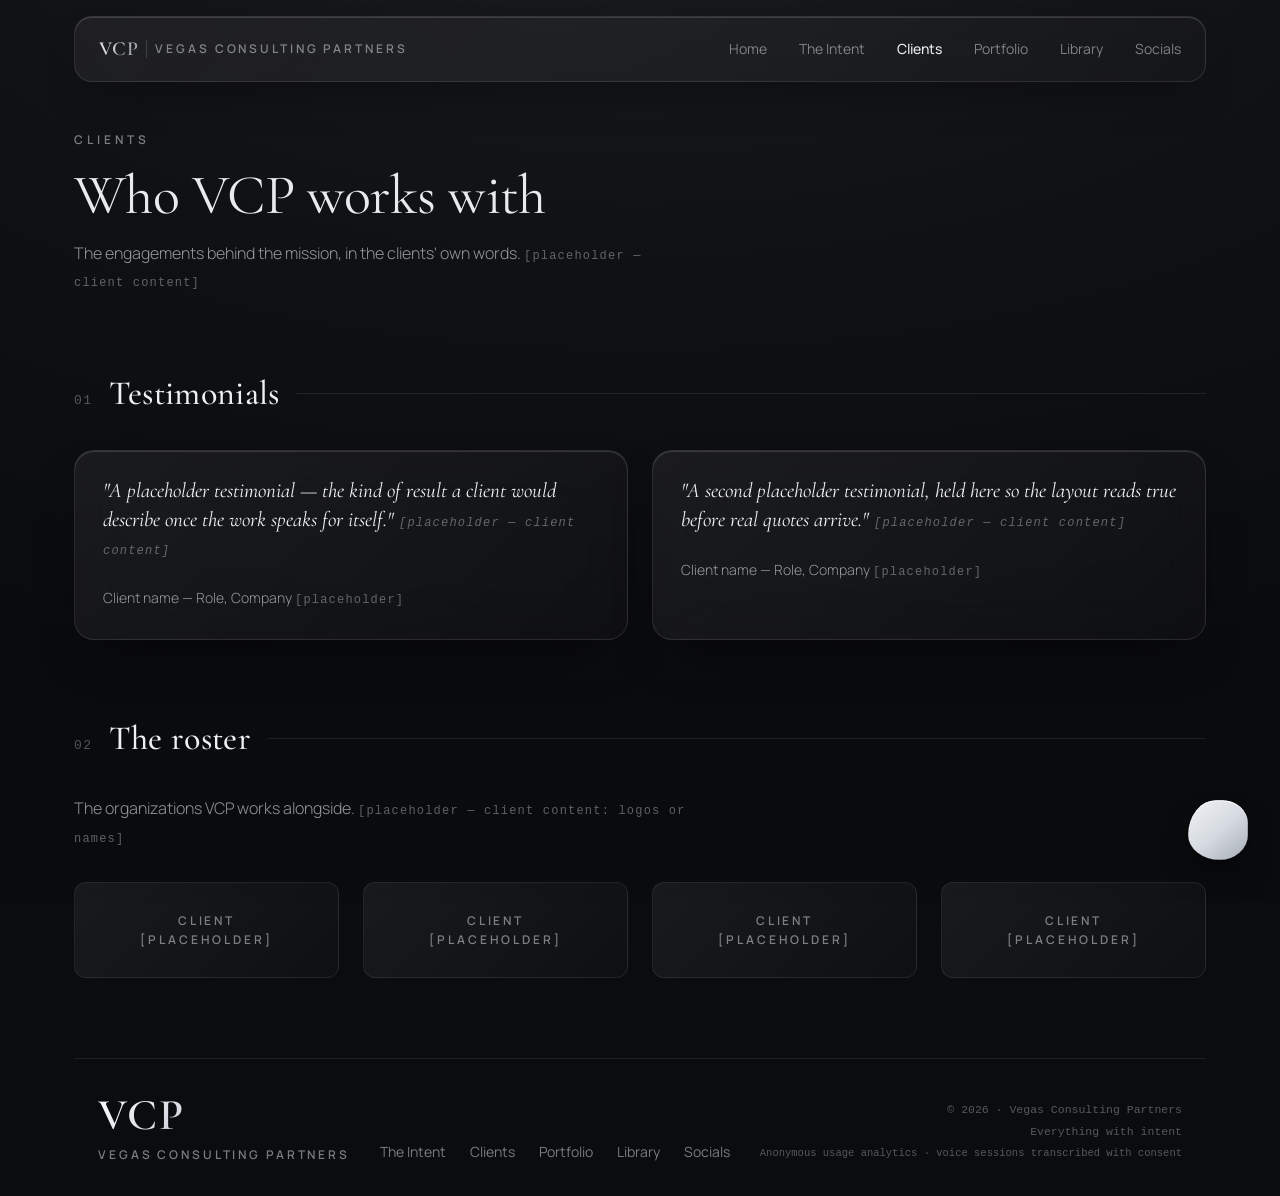
==== clients.html @ ac049cf3 "[30007][40002] Intent card -> Portfolio; rename Research wing to Clients 30007: Intent closing card " ====
<!doctype html>
<html lang="en">
<head>
<meta charset="UTF-8">
<meta name="viewport" content="width=device-width, initial-scale=1.0">
<link rel="icon" type="image/svg+xml" href="/assets/favicon.svg">
<link rel="icon" type="image/png" sizes="32x32" href="/assets/favicon-32.png">
<link rel="apple-touch-icon" href="/assets/apple-touch-icon.png">
<title>Clients — VCP</title>
<meta name="description" content="Vegas Consulting Partners — the clients VCP works with, in their words: testimonials and the people behind the engagements.">
<link rel="preconnect" href="https://fonts.googleapis.com">
<link rel="preconnect" href="https://fonts.gstatic.com" crossorigin>
<link href="https://fonts.googleapis.com/css2?family=Cormorant+Garamond:ital,wght@0,300;0,400;0,500;0,600;1,400&family=Manrope:wght@300;400;500;600;700&display=swap" rel="stylesheet">
<link rel="stylesheet" href="css/tokens.css">
<link rel="stylesheet" href="css/base.css">
<link rel="stylesheet" href="css/components.css">
<script>/* title-dip pre-paint (issue #57): show overlay before first paint */(function(){try{var t=sessionStorage.getItem('vcp-dip-title');if(t&&!matchMedia('(prefers-reduced-motion: reduce)').matches){var r=document.documentElement;r.setAttribute('data-dip-title',t);r.className+=' vcp-dip vcp-dip--hold';}}catch(e){}})();</script>
<script>/* penrose-loader pre-paint (issue #71): veil before first paint */(function(){try{if(sessionStorage.getItem('vcp-loader')&&!matchMedia('(prefers-reduced-motion: reduce)').matches){document.documentElement.className+=' vcp-loading';}}catch(e){}})();</script>
<style>
  /* Clients page layout only — components live in css/components.css */
  .clients-header { margin-bottom: var(--space-7); max-width: 62ch; padding-top: var(--space-6); }
  .clients-section { margin-bottom: var(--space-7); }
  .clients-testimonials {
    display: grid;
    grid-template-columns: repeat(2, 1fr);
    gap: var(--space-4);
  }
  .clients-roster {
    display: grid;
    grid-template-columns: repeat(4, 1fr);
    gap: var(--space-4);
  }
  .clients-roster__tile {
    display: flex;
    align-items: center;
    justify-content: center;
    min-height: 96px;
    padding: var(--space-4);
    border: 1px solid var(--line);
    border-radius: var(--radius);
    background: var(--glass-bg);
    text-align: center;
  }
  .placeholder-note {
    font-family: var(--font-mono);
    font-size: var(--fs-12);
    color: var(--text-faint);
    letter-spacing: 0.1em;
  }
  @media (max-width: 900px) {
    .clients-testimonials { grid-template-columns: 1fr; }
    .clients-roster { grid-template-columns: repeat(2, 1fr); }
    h1 { font-size: var(--fs-56); }
  }
</style>
</head>
<body>

<div class="container" style="padding-top: var(--space-3);">

<nav class="vcp-nav" aria-label="Primary">
  <a class="vcp-nav__brand" href="/">
    <span class="vcp-nav__wordmark sheen-text">VCP</span>
    <span class="vcp-nav__divider"></span>
    <span class="label-caps">Vegas Consulting Partners</span>
  </a>
  <button class="vcp-nav__toggle" type="button" aria-expanded="false" aria-controls="vcp-nav-menu" aria-label="Open menu">
    <span class="vcp-nav__toggle-bar"></span>
    <span class="vcp-nav__toggle-bar"></span>
    <span class="vcp-nav__toggle-bar"></span>
  </button>
  <ul class="vcp-nav__links" id="vcp-nav-menu">
    <li><a href="/">Home</a></li>
    <li><a href="/intent.html">The Intent</a></li>
    <li><a href="/clients.html" aria-current="page">Clients</a></li>
    <li><a href="/projects.html">Portfolio</a></li>
    <li><a href="/library.html">Library</a></li>
    <li><a href="/socials.html">Socials</a></li>
  </ul>
</nav>

<main>

  <!-- ============================================================
       PLACEHOLDER CONTENT NOTICE (issue #110)
       This page ships as a Clients shell. The testimonials and the
       client roster below are placeholders marked
       "[placeholder — client content]"; Jose supplies the real
       quotes, names, and logos in a follow-up.
       ============================================================ -->

  <!-- ============ HEADER ============ -->
  <header class="clients-header">
    <p class="label-caps label-caps--wide">Clients</p>
    <h1 style="font-size: var(--fs-56); margin-top: var(--space-3);">Who VCP works with</h1>
    <p>The engagements behind the mission, in the clients' own words. <span class="placeholder-note">[placeholder — client content]</span></p>
  </header>

  <!-- ============ TESTIMONIALS ============ -->
  <section class="clients-section" aria-label="Client testimonials">
    <div class="vcp-section-heading">
      <span class="vcp-section-heading__num">01</span>
      <h2>Testimonials</h2>
      <hr class="vcp-section-heading__rule">
    </div>
    <div class="clients-testimonials">
      <article class="vcp-card">
        <div class="vcp-card__body">
          <blockquote class="vcp-quote" style="margin-top: 0;">"A placeholder testimonial — the kind of result a client would describe once the work speaks for itself." <span class="placeholder-note">[placeholder — client content]</span></blockquote>
          <p style="font-size: var(--fs-14); color: var(--text-soft); margin: var(--space-4) 0 0;">Client name — Role, Company <span class="placeholder-note">[placeholder]</span></p>
        </div>
      </article>
      <article class="vcp-card">
        <div class="vcp-card__body">
          <blockquote class="vcp-quote" style="margin-top: 0;">"A second placeholder testimonial, held here so the layout reads true before real quotes arrive." <span class="placeholder-note">[placeholder — client content]</span></blockquote>
          <p style="font-size: var(--fs-14); color: var(--text-soft); margin: var(--space-4) 0 0;">Client name — Role, Company <span class="placeholder-note">[placeholder]</span></p>
        </div>
      </article>
    </div>
  </section>

  <!-- ============ CLIENT ROSTER ============ -->
  <section class="clients-section" aria-label="Client roster">
    <div class="vcp-section-heading">
      <span class="vcp-section-heading__num">02</span>
      <h2>The roster</h2>
      <hr class="vcp-section-heading__rule">
    </div>
    <p style="max-width: 62ch; margin-bottom: var(--space-5);">The organizations VCP works alongside. <span class="placeholder-note">[placeholder — client content: logos or names]</span></p>
    <div class="clients-roster">
      <div class="clients-roster__tile"><span class="label-caps">Client<br>[placeholder]</span></div>
      <div class="clients-roster__tile"><span class="label-caps">Client<br>[placeholder]</span></div>
      <div class="clients-roster__tile"><span class="label-caps">Client<br>[placeholder]</span></div>
      <div class="clients-roster__tile"><span class="label-caps">Client<br>[placeholder]</span></div>
    </div>
  </section>

</main>

<footer class="vcp-footer">
  <div>
    <div class="vcp-footer__wordmark sheen-text">VCP</div>
    <div class="label-caps vcp-footer__tagline">Vegas Consulting Partners</div>
  </div>
  <ul class="vcp-footer__links">
    <li><a href="/intent.html">The Intent</a></li>
    <li><a href="/clients.html">Clients</a></li>
    <li><a href="/projects.html">Portfolio</a></li>
    <li><a href="/library.html">Library</a></li>
    <li><a href="/socials.html">Socials</a></li>
  </ul>
  <div class="vcp-footer__meta">© 2026 · Vegas Consulting Partners<br>Everything with intent<br><span style="font-size:10.5px">Anonymous usage analytics · voice sessions transcribed with consent</span></div>
</footer>

</div>

<script defer src="js/nav.js"></script>
<script defer src="js/page-dip.js"></script>
<script defer src="js/page-loader.js"></script>
<script defer src="js/telemetry.js"></script>

<!-- ============ VOICE FEEDBACK WIDGET (issue #43) ============ -->
<div id="vcp-voice-widget">
  <button type="button" class="vcp-voice-trigger" aria-label="Give voice feedback about this page" aria-haspopup="dialog"></button>
  <button type="button" class="vcp-voice-reset" aria-label="Move widget back to its original position">&times;</button>
  <div class="vcp-voice-panel" role="dialog" aria-label="Voice feedback" aria-modal="false">
    <div class="vcp-voice-panel__header">
      <span class="vcp-voice-panel__title">Quick feedback</span>
      <div class="vcp-voice-panel__actions">
        <button type="button" class="vcp-voice-panel__minimize" aria-label="Minimize">&minus;</button>
        <button type="button" class="vcp-voice-panel__close" aria-label="Close">&times;</button>
      </div>
    </div>
    <div class="vcp-voice-panel__body"></div>
    <div class="vcp-voice-status">
      <span class="vcp-voice-status__state">idle</span>
    </div>
  </div>
</div>
<script src="js/voice-widget.js"></script>
</body>
</html>
---- css/tokens.css ----
/* VCP Design System — tokens (single source of truth). See issue #1.
   Source design: claude.ai/design "VCP Component System" — liquid glass over
   brushed silver on graphite. */
:root {
  /* Color — graphite base */
  --bg: #0B0C0E;
  --bg-gradient: radial-gradient(130% 90% at 50% -12%, #191B1F 0%, #101114 46%, #0A0B0D 100%);
  --surface: #17191D;
  --surface-raised: #2B2E34;

  /* Color — silver */
  --silver: #CDD2D9;
  --silver-bright: #E8EAED;
  --silver-deep: #9AA1AB;
  /* THE signature look: sheen for text/detail effects */
  --silver-sheen: linear-gradient(145deg, #FFFFFF 0%, #CDD2D9 42%, #9AA1AB 66%, #EEF1F4 100%);
  /* Metal fill for primary buttons / featured chips */
  --silver-metal: linear-gradient(145deg, #FBFCFD, #C3C9D1);
  /* Full brushed-silver panel (swatches, media accents) */
  --silver-panel: linear-gradient(140deg, #FBFCFD 0%, #D6DBE1 34%, #9AA1AB 62%, #C3C9D1 82%, #F0F2F5 100%);
  --on-silver: #15171B;
  /* Veil behind fixed overlays (dip / cross-fade) */
  --scrim: rgba(11, 12, 14, 0.78);

  /* Text */
  --text: #E8EAED;
  --text-soft: rgba(232, 234, 237, 0.62);
  --text-muted: rgba(232, 234, 237, 0.5);
  --text-faint: rgba(232, 234, 237, 0.38);

  /* Lines */
  --line: rgba(255, 255, 255, 0.08);
  --line-strong: rgba(255, 255, 255, 0.16);
  --line-hover: rgba(255, 255, 255, 0.32);

  /* Liquid glass material */
  --glass-bg: linear-gradient(135deg, rgba(255, 255, 255, 0.06), rgba(255, 255, 255, 0.02));
  /* Near-opaque glass for floating menus (mobile nav dropdown): a popover
     that escapes its blurred parent can't rely on backdrop-filter for
     legibility, so it carries its own body */
  --glass-bg-solid: linear-gradient(135deg, rgba(43, 46, 52, 0.97), rgba(23, 25, 29, 0.97));
  --glass-border: rgba(255, 255, 255, 0.1);
  --glass-blur: 24px;
  --glass-highlight: inset 0 1px 0 rgba(255, 255, 255, 0.14);
  --shadow-float: 0 24px 56px -26px rgba(0, 0, 0, 0.72);
  --shadow-silver: inset 0 1px 0 rgba(255, 255, 255, 0.85), 0 10px 24px -10px rgba(0, 0, 0, 0.65);

  /* Focus / feedback */
  --focus-ring: #CDD2D9;

  /* Typography */
  --font-display: 'Cormorant Garamond', 'Playfair Display', Georgia, serif;
  --font-body: 'Manrope', -apple-system, BlinkMacSystemFont, 'Segoe UI', sans-serif;
  --font-mono: ui-monospace, 'Cascadia Mono', 'SF Mono', Menlo, monospace;

  --fs-12: 0.75rem;
  --fs-14: 0.875rem;
  --fs-16: 1rem;
  --fs-20: 1.25rem;
  --fs-28: 1.75rem;
  --fs-40: 2.5rem;
  --fs-56: 3.5rem;
  --fs-72: 4.5rem;

  --tracking-label: 0.24em;
  --tracking-eyebrow: 0.34em;

  /* Motion */
  --ease: cubic-bezier(0.4, 0, 0.2, 1);
  --dur-fast: 150ms;
  --dur-med: 250ms;
  /* Ambient/looping animation duration — deliberately separate from
     --dur-fast/--dur-med (interaction transitions): those collapse to 0ms
     under reduced-motion for snappy-but-instant transitions, whereas a
     looping animation needs its @keyframes suppressed outright, not sped
     up to 0ms (which would flash rather than stop). See the
     prefers-reduced-motion block below. Slow and unhurried at idle — the
     JS-driven randomization in js/voice-widget.js varies the actual cycle
     length per-loop around this baseline, so it never reads as a fixed,
     mechanically repeating cycle the way a bare CSS @keyframes loop does. */
  --dur-ambient: 9000ms;

  /* Stacking context scale — every fixed/sticky element picks a rung here
     instead of an inline magic number. */
  --z-nav: 100;
  --z-widget: 500;

  /* Page-transition title dip (issue #57): quick dip in, slow cinematic fade-away */
  --dur-dip-in: 320ms;
  --dur-dip-out: 1100ms;

  /* Spacing (used by components) */
  --space-1: 0.25rem;
  --space-2: 0.5rem;
  --space-3: 1rem;
  --space-4: 1.5rem;
  --space-5: 2rem;
  --space-6: 3rem;
  --space-7: 5rem;
  --space-8: 8rem;

  --radius: 12px;
  --radius-lg: 20px;
  --radius-xl: 24px;
  --radius-pill: 999px;
}

@media (prefers-reduced-motion: reduce) {
  :root {
    --dur-fast: 0ms;
    --dur-med: 0ms;
    --dur-ambient: 0ms;
    --dur-dip-in: 0ms;
    --dur-dip-out: 0ms;
  }
}
---- css/base.css ----
/* VCP Design System — base/reset. See issue #1. */
*, *::before, *::after { box-sizing: border-box; }

html, body {
  margin: 0;
  padding: 0;
}

body {
  background-color: var(--bg);
  background-image: var(--bg-gradient);
  background-repeat: no-repeat;
  background-attachment: fixed;
  min-height: 100vh;
  color: var(--text);
  font-family: var(--font-body);
  font-size: var(--fs-16);
  font-weight: 400;
  line-height: 1.6;
  -webkit-font-smoothing: antialiased;
}

h1, h2, h3, h4 {
  font-family: var(--font-display);
  color: var(--silver-bright);
  margin: 0 0 var(--space-3);
  font-weight: 400;
  line-height: 1.1;
}

h1 { font-size: var(--fs-72); letter-spacing: -0.01em; line-height: 1.02; }
h2 { font-size: var(--fs-40); font-weight: 500; }
h3 { font-size: var(--fs-28); font-weight: 500; }
h4 { font-size: var(--fs-20); font-weight: 500; }

p {
  margin: 0 0 var(--space-3);
  color: var(--text-soft);
  font-weight: 300;
  line-height: 1.72;
}

a {
  color: var(--silver-bright);
  text-decoration: none;
}

em, .italic-accent {
  font-family: var(--font-display);
  font-style: italic;
}

small, .text-muted { color: var(--text-muted); }

/* Small-caps eyebrow label — nav tagline, card kickers, section labels */
.label-caps {
  font-size: var(--fs-12);
  text-transform: uppercase;
  letter-spacing: var(--tracking-label);
  font-weight: 600;
  color: var(--text-muted);
}

.label-caps--wide { letter-spacing: var(--tracking-eyebrow); }

/* Kicker: hairline dash + eyebrow, used above display headings */
.kicker {
  display: flex;
  align-items: center;
  gap: var(--space-2);
}

.kicker::before {
  content: '';
  width: 26px;
  height: 1px;
  background: linear-gradient(90deg, transparent, rgba(210, 216, 224, 0.7));
}

/* Mono meta text — dates, page counts, footnotes */
.meta-mono {
  font-family: var(--font-mono);
  font-size: var(--fs-12);
  color: var(--text-faint);
  letter-spacing: 0.1em;
}

/* Visible focus state — required by accessibility criteria */
:focus-visible {
  outline: 2px solid var(--focus-ring);
  outline-offset: 2px;
}

::selection {
  background: rgba(210, 216, 224, 0.22);
}

.container {
  max-width: 1180px;
  margin: 0 auto;
  padding: 0 var(--space-4);
}

/* Metallic sheen text — signature effect for wordmark, headings */
.sheen-text {
  background: var(--silver-sheen);
  background-clip: text;
  -webkit-background-clip: text;
  -webkit-text-fill-color: transparent;
  color: var(--silver-bright); /* fallback if background-clip unsupported */
}
---- css/components.css ----
/* VCP Design System — core components. See issue #1.
   Material rule: liquid glass = blur 18–26px, 10% white hairline, one
   specular highlight along the top edge. Silver metal fills are reserved
   for primary actions and featured accents. */

/* === Glass surface (shared material) === */
.vcp-glass {
  background: var(--glass-bg);
  border: 1px solid var(--glass-border);
  backdrop-filter: blur(var(--glass-blur));
  -webkit-backdrop-filter: blur(var(--glass-blur));
  box-shadow: var(--glass-highlight), var(--shadow-float);
}

/* === Nav === */
.vcp-nav {
  position: sticky;
  top: var(--space-3);
  z-index: var(--z-nav);
  display: flex;
  align-items: center;
  justify-content: space-between;
  gap: var(--space-4);
  padding: var(--space-3) var(--space-4);
  border-radius: 18px;
  background: var(--glass-bg);
  border: 1px solid var(--glass-border);
  backdrop-filter: blur(var(--glass-blur));
  -webkit-backdrop-filter: blur(var(--glass-blur));
  box-shadow: var(--glass-highlight), 0 20px 46px -22px rgba(0, 0, 0, 0.7);
}

.vcp-nav__brand {
  display: flex;
  align-items: center;
  gap: var(--space-2);
}

.vcp-nav__wordmark {
  font-family: var(--font-display);
  font-size: var(--fs-20);
  font-weight: 600;
  letter-spacing: 0.04em;
}

.vcp-nav__divider {
  width: 1px;
  height: 18px;
  background: var(--line-strong);
}

.vcp-nav__links {
  display: flex;
  align-items: center;
  gap: var(--space-5);
  list-style: none;
  margin: 0;
  padding: 0;
}

.vcp-nav__links a {
  font-size: var(--fs-14);
  font-weight: 400;
  color: var(--text-muted);
  transition: color var(--dur-fast) var(--ease);
}

.vcp-nav__links a:hover,
.vcp-nav__links a[aria-current] {
  color: var(--text);
  font-weight: 500;
}

/* A silver CTA inside the nav keeps its dark-on-silver text */
.vcp-nav__links a.vcp-btn--silver,
.vcp-nav__links a.vcp-btn--silver:hover {
  color: var(--on-silver);
}

/* Menu toggle (issue #85) — desktop hides it; ≤900px it replaces the
   inline links. Appearance + X-morph live outside the media query so
   demo.html can render the states at any width. */
.vcp-nav__toggle {
  display: none;
  flex-direction: column;
  align-items: center;
  justify-content: center;
  gap: 5px;
  width: 44px;
  height: 44px;
  padding: 0;
  background: var(--glass-bg);
  border: 1px solid var(--line-strong);
  border-radius: var(--radius-pill);
  cursor: pointer;
  transition: border-color var(--dur-fast) var(--ease);
}

.vcp-nav__toggle:hover { border-color: var(--line-hover); }

.vcp-nav__toggle-bar {
  width: 16px;
  height: 1.5px;
  background: var(--silver);
  transition: transform var(--dur-fast) var(--ease), opacity var(--dur-fast) var(--ease);
}

.vcp-nav__toggle[aria-expanded="true"] .vcp-nav__toggle-bar:nth-child(1) { transform: translateY(6.5px) rotate(45deg); }
.vcp-nav__toggle[aria-expanded="true"] .vcp-nav__toggle-bar:nth-child(2) { opacity: 0; }
.vcp-nav__toggle[aria-expanded="true"] .vcp-nav__toggle-bar:nth-child(3) { transform: translateY(-6.5px) rotate(-45deg); }

/* === Nav, mobile (issue #85) — brand grows, links collapse into a
   tap-to-open glass menu box, and the pill slides away as you read
   down (js/nav.js drives .is-open / .vcp-nav--away) === */
@media (max-width: 900px) {
  .vcp-nav {
    transition: transform var(--dur-med) var(--ease);
  }

  /* Reading down: out of sight (clears the sticky offset + top shadow) */
  .vcp-nav--away { transform: translateY(calc(-100% - var(--space-5))); }

  /* The wordmark is the mobile brand — bigger, alone in the glass pill */
  .vcp-nav__wordmark { font-size: var(--fs-28); }
  .vcp-nav__divider,
  .vcp-nav__brand .label-caps { display: none; }

  .vcp-nav__toggle { display: inline-flex; }

  .vcp-nav__links {
    display: none;
    position: absolute;
    top: calc(100% + var(--space-2));
    right: 0;
    min-width: 230px;
    flex-direction: column;
    align-items: stretch;
    gap: 0;
    padding: var(--space-2);
    border-radius: var(--radius-lg);
    background: var(--glass-bg-solid);
    border: 1px solid var(--glass-border);
    backdrop-filter: blur(var(--glass-blur));
    -webkit-backdrop-filter: blur(var(--glass-blur));
    box-shadow: var(--glass-highlight), var(--shadow-float);
  }

  .vcp-nav.is-open .vcp-nav__links { display: flex; }

  /* Comfortable tap targets */
  .vcp-nav__links a {
    display: block;
    padding: 13px var(--space-3);
    border-radius: var(--radius);
    font-size: var(--fs-16);
  }

  .vcp-nav__links li + li a { border-top: 1px solid var(--line); }

  .vcp-nav__links a:hover,
  .vcp-nav__links a[aria-current] { background: rgba(255, 255, 255, 0.05); }
}

/* === Buttons === */
.vcp-btn {
  display: inline-flex;
  align-items: center;
  justify-content: center;
  gap: var(--space-2);
  padding: 14px 30px;
  border: none;
  border-radius: var(--radius-pill);
  font-family: var(--font-body);
  font-size: var(--fs-14);
  font-weight: 600;
  letter-spacing: 0.01em;
  cursor: pointer;
  transition: transform var(--dur-med) var(--ease), border-color var(--dur-med) var(--ease), color var(--dur-med) var(--ease);
}

.vcp-btn:hover { transform: translateY(-2px); }

/* Primary: brushed silver, dark text */
.vcp-btn--silver {
  background: var(--silver-metal);
  color: var(--on-silver);
  box-shadow: var(--shadow-silver);
}

/* Ghost: liquid glass */
.vcp-btn--glass {
  background: var(--glass-bg);
  border: 1px solid var(--line-strong);
  color: var(--text);
  font-weight: 500;
  backdrop-filter: blur(18px);
  -webkit-backdrop-filter: blur(18px);
  box-shadow: var(--glass-highlight);
}

.vcp-btn--glass:hover { border-color: var(--line-hover); }

/* Quiet: text with hairline underline */
.vcp-btn--quiet {
  padding: 14px var(--space-2);
  border-radius: 0;
  background: none;
  color: rgba(232, 234, 237, 0.72);
  font-weight: 500;
  border-bottom: 1px solid rgba(232, 234, 237, 0.28);
}

.vcp-btn--quiet:hover { color: #fff; transform: none; }

/* Icon: glass circle */
.vcp-btn--icon {
  width: 46px;
  height: 46px;
  padding: 0;
  background: var(--glass-bg);
  border: 1px solid var(--line-strong);
  color: var(--text);
  font-family: var(--font-display);
  font-size: var(--fs-20);
  backdrop-filter: blur(18px);
  -webkit-backdrop-filter: blur(18px);
}

/* Small: nav-scale silver pill */
.vcp-btn--sm { padding: 9px 20px; font-size: var(--fs-12); }

/* === Tag / chip === */
.vcp-tag {
  display: inline-flex;
  align-items: center;
  gap: var(--space-2);
  padding: 7px 15px;
  border: 1px solid var(--glass-border);
  border-radius: var(--radius-pill);
  background: rgba(255, 255, 255, 0.05);
  color: rgba(232, 234, 237, 0.8);
  font-size: var(--fs-12);
  font-weight: 500;
}

.vcp-tag--dot::before {
  content: '';
  width: 6px;
  height: 6px;
  border-radius: var(--radius-pill);
  background: var(--silver-metal);
}

.vcp-tag--featured {
  background: var(--silver-metal);
  border-color: transparent;
  color: var(--on-silver);
  font-weight: 600;
}

.vcp-tag--caps {
  text-transform: uppercase;
  letter-spacing: var(--tracking-label);
  font-weight: 600;
  font-size: 10.5px;
  color: var(--text-soft);
}

/* Interactive filter chip — button variant of .vcp-tag for client-side
   filter rows (tag filters, category toggles, sort controls). Single
   canonical component: research.html, library.html, and projects.html
   all filter/sort UI reconciled onto this one class during integration
   (three independent parallel builds each proposed their own name). */
.vcp-tag--filter {
  cursor: pointer;
  font-family: var(--font-body);
  transition: border-color var(--dur-fast) var(--ease), color var(--dur-fast) var(--ease), background var(--dur-fast) var(--ease);
}

.vcp-tag--filter:hover {
  border-color: var(--line-strong);
  color: var(--text);
}

.vcp-tag--filter[aria-pressed="true"] {
  background: var(--silver-metal);
  border-color: transparent;
  color: var(--on-silver);
  font-weight: 600;
}

/* === Card === */
.vcp-card {
  position: relative;
  border-radius: var(--radius-lg);
  overflow: hidden;
  background: var(--glass-bg);
  border: 1px solid var(--glass-border);
  backdrop-filter: blur(var(--glass-blur));
  -webkit-backdrop-filter: blur(var(--glass-blur));
  box-shadow: var(--glass-highlight), var(--shadow-float);
  transition: border-color var(--dur-med) var(--ease), transform var(--dur-med) var(--ease);
}

/* Sheen border on hover — the signature detail from the spec */
.vcp-card::before {
  content: '';
  position: absolute;
  inset: -1px;
  border-radius: inherit;
  padding: 1px;
  background: var(--silver-sheen);
  -webkit-mask: linear-gradient(#fff 0 0) content-box, linear-gradient(#fff 0 0);
  -webkit-mask-composite: xor;
  mask-composite: exclude;
  opacity: 0;
  transition: opacity var(--dur-med) var(--ease);
  pointer-events: none;
}

.vcp-card:hover {
  border-color: transparent;
  transform: translateY(-2px);
}

.vcp-card:hover::before { opacity: 0.55; }

.vcp-card__body { padding: 26px 28px 28px; }

.vcp-card__media {
  height: 186px;
  display: flex;
  align-items: center;
  justify-content: center;
  position: relative;
  border-bottom: 1px solid rgba(255, 255, 255, 0.07);
}

/* Striped media-placeholder treatment, shared with .vcp-media-banner */
.vcp-card__media,
.vcp-media-banner {
  background-image: repeating-linear-gradient(135deg, rgba(255, 255, 255, 0.05) 0 11px, rgba(255, 255, 255, 0.015) 11px 22px);
}

.vcp-card__badge {
  position: absolute;
  top: var(--space-3);
  left: 18px;
  padding: 5px 11px;
  border-radius: var(--radius-pill);
  background: rgba(11, 12, 14, 0.5);
  border: 1px solid rgba(255, 255, 255, 0.12);
  font-size: 10.5px;
  letter-spacing: var(--tracking-label);
  text-transform: uppercase;
  font-weight: 600;
  color: var(--text-soft);
}

.vcp-card__title {
  margin-bottom: 0;
  font-size: 26px;
  line-height: 1.18;
  color: #F2F3F5;
}

.vcp-card__head {
  display: flex;
  align-items: baseline;
  justify-content: space-between;
  gap: var(--space-2);
}

/* Eyebrow row: label · stretched hairline · mono meta */
.vcp-card__eyebrow {
  display: flex;
  align-items: center;
  gap: var(--space-2);
  margin-bottom: var(--space-4);
}

.vcp-card__eyebrow::after {
  content: none;
}

.vcp-card__eyebrow .vcp-card__eyebrow-rule {
  flex: 1;
  height: 1px;
  background: var(--line);
}

.vcp-card__footer {
  display: flex;
  align-items: center;
  justify-content: space-between;
  gap: var(--space-3);
  margin-top: var(--space-4);
}

/* Quiet inline link — "Read →", "View case study →" */
.vcp-link {
  display: inline-flex;
  align-items: center;
  gap: var(--space-2);
  font-size: var(--fs-14);
  font-weight: 500;
  color: var(--text);
  border-bottom: 1px solid rgba(232, 234, 237, 0.25);
  padding-bottom: 3px;
  transition: color var(--dur-fast) var(--ease), border-color var(--dur-fast) var(--ease);
}

.vcp-link:hover { color: #fff; border-color: rgba(232, 234, 237, 0.6); }

/* Key-value rows (speaking card, spec sheets) */
.vcp-kv {
  display: flex;
  flex-direction: column;
  gap: 9px;
  margin: 0;
}

.vcp-kv > div {
  display: flex;
  justify-content: space-between;
  font-size: var(--fs-14);
}

.vcp-kv > div + div {
  padding-top: 9px;
  border-top: 1px solid rgba(255, 255, 255, 0.06);
}

.vcp-kv dt { color: var(--text-muted); font-weight: 300; }
.vcp-kv dd { margin: 0; color: var(--text); }

/* Stat */
.vcp-stat__number {
  font-family: var(--font-display);
  font-size: 64px;
  line-height: 1;
  font-weight: 400;
}

.vcp-stat__caption {
  margin: var(--space-2) 0 0;
  font-size: var(--fs-14);
  color: var(--text-soft);
  font-weight: 300;
}

/* Press pull quote */
.vcp-quote {
  margin: var(--space-3) 0;
  font-family: var(--font-display);
  font-style: italic;
  font-size: 21px;
  line-height: 1.35;
  color: #F2F3F5;
}

/* === Section heading === */
.vcp-section-heading {
  display: flex;
  /* long headings drop the hairline rule to its own row at phone widths
     instead of pushing it past the viewport */
  flex-wrap: wrap;
  align-items: baseline;
  gap: var(--space-3);
  margin-bottom: 38px;
}

.vcp-section-heading__num {
  font-family: var(--font-mono);
  font-size: 13px;
  color: rgba(232, 234, 237, 0.32);
  letter-spacing: 0.12em;
}

.vcp-section-heading h2 {
  margin: 0;
  font-size: 34px;
  letter-spacing: 0.01em;
  color: #EEF0F2;
}

.vcp-section-heading__rule {
  flex: 1;
  height: 1px;
  align-self: center;
  background: var(--line);
  border: none;
  margin: 0;
}

/* === Hero pattern === */
.vcp-hero {
  position: relative;
  border-radius: var(--radius-xl);
  overflow: hidden;
  padding: 70px 64px;
  background:
    radial-gradient(120% 130% at 82% 8%, rgba(206, 212, 220, 0.14), transparent 52%),
    var(--glass-bg);
  border: 1px solid var(--glass-border);
  backdrop-filter: blur(var(--glass-blur));
  -webkit-backdrop-filter: blur(var(--glass-blur));
  box-shadow: inset 0 1px 0 rgba(255, 255, 255, 0.16), 0 30px 70px -30px rgba(0, 0, 0, 0.75);
}

.vcp-hero::after {
  content: '';
  position: absolute;
  top: 0;
  right: 0;
  width: 340px;
  height: 340px;
  background: radial-gradient(circle at 70% 30%, rgba(232, 235, 239, 0.16), transparent 60%);
  pointer-events: none;
}

.vcp-hero__content {
  position: relative;
  z-index: 1;
  max-width: 60ch;
}

.vcp-hero__actions {
  display: flex;
  align-items: center;
  gap: var(--space-3);
  margin-top: var(--space-5);
}

/* === Narrative pull quote (story band) === */
.vcp-pullquote {
  padding: 52px 0;
  border-top: 1px solid var(--line);
  border-bottom: 1px solid var(--line);
}

.vcp-pullquote p {
  margin: 0;
  max-width: 24ch;
  font-family: var(--font-display);
  font-size: 44px;
  line-height: 1.18;
  color: #EEF0F2;
  font-weight: 400;
}

/* === Input === */
.vcp-input-group {
  display: flex;
  gap: var(--space-2);
}

.vcp-input {
  flex: 1;
  height: 50px;
  padding: 0 18px;
  border-radius: var(--radius);
  background: rgba(11, 12, 14, 0.4);
  border: 1px solid rgba(255, 255, 255, 0.12);
  color: var(--text);
  font-family: var(--font-body);
  font-size: var(--fs-14);
  font-weight: 300;
  transition: border-color var(--dur-fast) var(--ease);
}

.vcp-input::placeholder { color: var(--text-faint); }
.vcp-input:hover, .vcp-input:focus { border-color: rgba(255, 255, 255, 0.28); }

.vcp-input-group .vcp-btn { border-radius: var(--radius); padding: 0 26px; }

/* === Social icon === */
.vcp-social {
  width: 38px;
  height: 38px;
  border-radius: 10px;
  display: inline-flex;
  align-items: center;
  justify-content: center;
  background: rgba(255, 255, 255, 0.05);
  border: 1px solid var(--glass-border);
  font-family: var(--font-display);
  font-size: 15px;
  color: var(--text-soft);
  transition: border-color var(--dur-fast) var(--ease), color var(--dur-fast) var(--ease);
}

.vcp-social:hover { border-color: var(--line-strong); color: var(--text); }

/* Status dot — "available for advisory" */
.vcp-status-dot {
  width: 8px;
  height: 8px;
  border-radius: var(--radius-pill);
  background: linear-gradient(145deg, #EEF1F4, #9AA1AB);
  box-shadow: 0 0 12px rgba(232, 235, 239, 0.5);
}

/* === Paper row (Library list entry) === */
.vcp-paper {
  padding: var(--space-4) 0;
  border-top: 1px solid var(--line);
  transition: background var(--dur-med) var(--ease), box-shadow var(--dur-med) var(--ease);
  scroll-margin-top: 110px;
  border-radius: var(--radius);
}

.vcp-paper:last-child { border-bottom: 1px solid var(--line); }

.vcp-paper__title {
  margin: 0 0 var(--space-2);
  font-size: var(--fs-28);
}

.vcp-paper__abstract {
  max-width: 68ch;
  margin: 0 0 var(--space-3);
  color: var(--text-muted);
  display: -webkit-box;
  -webkit-line-clamp: 3;
  -webkit-box-orient: vertical;
  overflow: hidden;
}

.vcp-paper__meta {
  display: flex;
  flex-wrap: wrap;
  align-items: center;
  gap: var(--space-3);
  margin-bottom: var(--space-3);
}

.vcp-paper__actions {
  display: flex;
  align-items: center;
  gap: var(--space-4);
}

/* Deep-link target highlight — fades out on its own */
.vcp-paper--highlight {
  background: rgba(205, 210, 217, 0.08);
  box-shadow: inset 0 0 0 1px var(--line-strong);
}

/* === Rich text prose (overview / business model bodies) === */
.vcp-prose p { margin: 0 0 var(--space-3); }
.vcp-prose p:last-child { margin-bottom: 0; }

.vcp-prose table {
  /* block + overflow-x: wide tables scroll inside themselves instead of
     escaping phone viewports (PR #36 audit, BLOCKER 1b) */
  display: block;
  overflow-x: auto;
  width: 100%;
  border-collapse: collapse;
  margin: var(--space-4) 0;
  font-size: var(--fs-14);
}

.vcp-prose caption {
  caption-side: top;
  text-align: left;
  margin-bottom: var(--space-2);
  font-size: var(--fs-12);
  color: var(--text-muted);
}

.vcp-prose th, .vcp-prose td {
  padding: 12px 16px;
  text-align: left;
  border-bottom: 1px solid var(--line);
}

.vcp-prose th {
  font-family: var(--font-mono);
  font-size: 11px;
  letter-spacing: var(--tracking-label);
  text-transform: uppercase;
  color: var(--text-muted);
  font-weight: 600;
}

.vcp-prose td { color: var(--text-soft); font-weight: 300; }

/* === Timeline (project detail) — vertical milestone list with silver hairline === */
.vcp-timeline {
  position: relative;
  list-style: none;
  margin: 0;
  padding: 0;
}

.vcp-timeline::before {
  content: '';
  position: absolute;
  top: 6px;
  bottom: 6px;
  left: 5px;
  width: 1px;
  background: linear-gradient(180deg, var(--line-strong), var(--line) 88%, transparent);
}

.vcp-timeline__item {
  position: relative;
  padding: 0 0 var(--space-5) 34px;
}

.vcp-timeline__item:last-child { padding-bottom: 0; }

.vcp-timeline__dot {
  position: absolute;
  top: 5px;
  left: 0;
  width: 11px;
  height: 11px;
  border-radius: var(--radius-pill);
  background: var(--silver-metal);
  box-shadow: 0 0 0 3px var(--bg), 0 0 12px rgba(232, 235, 239, 0.35);
}

.vcp-timeline__date {
  font-family: var(--font-mono);
  font-size: var(--fs-12);
  letter-spacing: 0.08em;
  color: var(--text-faint);
}

.vcp-timeline__title {
  margin: 4px 0 4px;
  font-family: var(--font-display);
  font-size: var(--fs-20);
  color: var(--silver-bright);
  font-weight: 500;
}

.vcp-timeline__note {
  margin: 0;
  font-size: var(--fs-14);
  color: var(--text-soft);
}

/* === Highlighted panel (Moat section) === */
.vcp-panel {
  position: relative;
  border-radius: var(--radius-lg);
  padding: 30px 32px;
  background:
    radial-gradient(120% 140% at 8% 0%, rgba(206, 212, 220, 0.12), transparent 55%),
    var(--glass-bg);
  border: 1px solid var(--glass-border);
  backdrop-filter: blur(var(--glass-blur));
  -webkit-backdrop-filter: blur(var(--glass-blur));
  box-shadow: var(--glass-highlight), var(--shadow-float);
}

.vcp-panel__label {
  margin-bottom: var(--space-3);
}

/* === Detail page header (project/topic/paper breakouts) === */
.vcp-detail-header {
  padding: var(--space-6) 0 var(--space-5);
  border-bottom: 1px solid var(--line);
  margin-bottom: var(--space-6);
}

.vcp-detail-header__meta {
  display: flex;
  align-items: center;
  gap: var(--space-3);
  margin-bottom: var(--space-4);
}

.vcp-detail-header h1 {
  font-size: var(--fs-56);
  /* Long unbroken tokens (e.g. bracketed placeholders) must wrap, not
     force horizontal scroll at phone widths (PR #36 audit, BLOCKER 1a) */
  overflow-wrap: anywhere;
}

.vcp-detail-header__thesis {
  max-width: 60ch;
  font-family: var(--font-display);
  font-size: var(--fs-28);
  font-style: italic;
  color: var(--text-soft);
  margin-top: var(--space-3);
}

/* === Footer === */
.vcp-footer {
  border-top: 1px solid var(--line);
  padding: 34px var(--space-4) var(--space-5);
  margin-top: var(--space-7);
  display: flex;
  flex-wrap: wrap;
  gap: var(--space-4);
  align-items: flex-end;
  justify-content: space-between;
}

.vcp-footer__wordmark {
  font-family: var(--font-display);
  font-weight: 600;
  font-size: 44px;
  letter-spacing: 0.03em;
  line-height: 1;
}

.vcp-footer__tagline {
  margin-top: var(--space-2);
}

.vcp-footer__meta {
  font-family: var(--font-mono);
  font-size: 11.5px;
  color: rgba(232, 234, 237, 0.34);
  text-align: right;
  line-height: 1.9;
}

.vcp-footer__links {
  display: flex;
  /* five wing links must wrap at phone widths, not widen the page */
  flex-wrap: wrap;
  gap: var(--space-4);
  list-style: none;
  margin: 0;
  padding: 0;
}

.vcp-footer__links a {
  color: var(--text-muted);
  font-size: var(--fs-14);
  transition: color var(--dur-fast) var(--ease);
}

.vcp-footer__links a:hover { color: var(--silver-bright); }

/* === Voice feedback widget (issue #43) === */

/* Widget root — the single draggable anchor point. Both the trigger ball
   and the panel position themselves relative to THIS element's --widget-x/
   --widget-y (default: bottom-right corner, via the fallback values), not
   independently, so dragging either one moves the same shared spot and
   "bring it back to where it was originally" has one unambiguous target.
   js/voice-widget.js sets these two custom properties; everything else
   here is pure CSS layout off of them. */
#vcp-voice-widget {
  position: fixed;
  right: var(--widget-x, var(--space-5));
  bottom: var(--widget-y, var(--space-5));
  z-index: var(--z-widget);
}

/* Trigger — liquid-motion ball, fixed bottom-right on every page by
   default (drag to reposition — see #vcp-voice-widget above).
   Shape/position are NOT driven by a fixed @keyframes loop (a bare cycle
   always reads as a mechanically repeating pattern, no matter how slow) —
   js/voice-widget.js drives --liquid-radius/--liquid-bg-pos/--liquid-scale
   directly: randomized easing timings at idle, real Web Audio amplitude
   data while the assistant is speaking or the visitor is talking. The
   `transition` here is what makes each JS-set target arrive smoothly
   instead of jumping. */
.vcp-voice-trigger {
  position: relative;
  width: 60px;
  height: 60px;
  padding: 0;
  border: none;
  cursor: grab;
  background: var(--silver-panel);
  background-size: 220% 220%;
  box-shadow: var(--shadow-silver), 0 18px 40px -16px rgba(0, 0, 0, 0.7);
  border-radius: var(--liquid-radius, 50%);
  background-position: var(--liquid-bg-pos, 50% 50%);
  /* translate() composes with scale() so voice-driven drift (--liquid-x/
     --liquid-y, set only while listening — see startAudioReactive) and the
     existing size pulse apply together without fighting over `transform`. */
  transform: translate(var(--liquid-x, 0), var(--liquid-y, 0)) scale(var(--liquid-scale, 1));
  transition: border-radius var(--liquid-dur, 2600ms) ease-in-out,
              background-position var(--liquid-dur, 2600ms) ease-in-out,
              transform 120ms ease-out,
              box-shadow var(--dur-med) var(--ease);
}

.vcp-voice-trigger:active { cursor: grabbing; }

.vcp-voice-trigger:hover {
  box-shadow: var(--shadow-silver), 0 22px 48px -16px rgba(0, 0, 0, 0.78);
}

.vcp-voice-trigger:focus-visible {
  outline: 2px solid var(--focus-ring);
  outline-offset: 3px;
}

/* Shrinks + dims when the panel is open, staying visible as the panel's
   own "live" indicator rather than disappearing (open/close affordance
   stays visually connected, per the spec). Not applied while minimized —
   a minimized ball stays full-size, since it's the only visible affordance
   at that point. */
.vcp-voice-trigger[data-open="true"]:not([data-minimized="true"]) {
  width: 40px;
  height: 40px;
}

@media (prefers-reduced-motion: reduce) {
  .vcp-voice-trigger {
    transition: box-shadow var(--dur-med) var(--ease);
    border-radius: var(--radius-pill) !important;
    transform: none !important;
  }
}

/* Reposition-reset control — a small "x" that appears above/beside the
   ball on hover, ONLY once it's been dragged somewhere other than the
   default corner (see js/voice-widget.js's hasCustomPosition tracking).
   Clicking it snaps the widget back to the original bottom-right spot —
   the one restore target for whatever state the ball/panel are in. */
.vcp-voice-reset {
  position: absolute;
  top: -10px;
  right: -10px;
  width: 22px;
  height: 22px;
  padding: 0;
  border: 1px solid var(--glass-border);
  border-radius: var(--radius-pill);
  background: var(--bg);
  color: var(--text-muted);
  font-size: 13px;
  line-height: 1;
  cursor: pointer;
  display: none;
  align-items: center;
  justify-content: center;
  z-index: 1;
  transition: color var(--dur-fast) var(--ease), border-color var(--dur-fast) var(--ease);
}

#vcp-voice-widget[data-repositioned="true"] .vcp-voice-trigger:hover ~ .vcp-voice-reset,
#vcp-voice-widget[data-repositioned="true"] .vcp-voice-reset:hover {
  display: flex;
}

.vcp-voice-reset:hover { color: var(--text); border-color: var(--line-strong); }

/* Panel — anchored just above the ball at whatever spot it's been dragged
   to (see #vcp-voice-widget above), not full-screen. */
.vcp-voice-panel {
  position: absolute;
  right: 0;
  bottom: 76px;
  z-index: var(--z-widget);
  width: min(360px, calc(100vw - var(--space-5) * 2));
  max-height: min(520px, calc(100vh - 140px));
  display: flex;
  flex-direction: column;
  overflow: hidden;
  border-radius: var(--radius-lg);
  background: var(--glass-bg);
  border: 1px solid var(--glass-border);
  backdrop-filter: blur(var(--glass-blur));
  -webkit-backdrop-filter: blur(var(--glass-blur));
  box-shadow: var(--glass-highlight), var(--shadow-float);
  opacity: 0;
  transform: translateY(12px) scale(0.98);
  pointer-events: none;
  transition: opacity var(--dur-med) var(--ease), transform var(--dur-med) var(--ease);
}

.vcp-voice-panel[data-open="true"] {
  opacity: 1;
  transform: translateY(0) scale(1);
  pointer-events: auto;
}

/* Minimized: session keeps running (mic/recognition untouched — see
   VoiceWidget.prototype.setMinimized), only the panel visually collapses
   away, leaving just the ball as the visible, draggable affordance. */
.vcp-voice-panel[data-minimized="true"] {
  opacity: 0;
  transform: translateY(12px) scale(0.98);
  pointer-events: none;
}

.vcp-voice-panel__header {
  display: flex;
  align-items: center;
  justify-content: space-between;
  gap: var(--space-3);
  padding: var(--space-3) var(--space-4);
  border-bottom: 1px solid var(--line);
  cursor: grab;
  user-select: none;
}

.vcp-voice-panel__header:active { cursor: grabbing; }

.vcp-voice-panel__actions {
  display: flex;
  align-items: center;
  gap: var(--space-2);
}

.vcp-voice-panel__minimize {
  width: 32px;
  height: 32px;
  padding: 0;
  border: none;
  border-radius: var(--radius-pill);
  background: transparent;
  color: var(--text-muted);
  cursor: pointer;
  font-size: var(--fs-16);
  line-height: 1;
  transition: color var(--dur-fast) var(--ease), background var(--dur-fast) var(--ease);
}

.vcp-voice-panel__minimize:hover { color: var(--text); background: rgba(255, 255, 255, 0.06); }

.vcp-voice-panel__title {
  font-family: var(--font-display);
  font-size: var(--fs-20);
  color: var(--silver-bright);
}

.vcp-voice-panel__close {
  width: 32px;
  height: 32px;
  padding: 0;
  border: none;
  border-radius: var(--radius-pill);
  background: transparent;
  color: var(--text-muted);
  cursor: pointer;
  font-size: var(--fs-20);
  line-height: 1;
  transition: color var(--dur-fast) var(--ease), background var(--dur-fast) var(--ease);
}

.vcp-voice-panel__close:hover { color: var(--text); background: rgba(255, 255, 255, 0.06); }

.vcp-voice-panel__body {
  flex: 1;
  overflow-y: auto;
  padding: var(--space-4);
  display: flex;
  flex-direction: column;
  gap: var(--space-3);
}

/* Consent screen — the first thing shown, before the mic ever activates */
.vcp-voice-consent {
  display: flex;
  flex-direction: column;
  gap: var(--space-4);
}

.vcp-voice-consent__notice {
  font-size: var(--fs-14);
  color: var(--text-soft);
  line-height: 1.6;
}

/* Transcript — alternating assistant/visitor lines within one session */
.vcp-voice-line {
  max-width: 88%;
  padding: 10px 14px;
  border-radius: var(--radius);
  font-size: var(--fs-14);
  line-height: 1.5;
}

.vcp-voice-line--assistant {
  align-self: flex-start;
  background: rgba(255, 255, 255, 0.05);
  border: 1px solid var(--glass-border);
  color: var(--text);
}

.vcp-voice-line--visitor {
  align-self: flex-end;
  background: var(--silver-metal);
  color: var(--on-silver);
  font-weight: 500;
}

/* Status row — mic state + session controls, always visible once armed */
.vcp-voice-status {
  display: flex;
  align-items: center;
  justify-content: space-between;
  gap: var(--space-3);
  padding: var(--space-3) var(--space-4);
  border-top: 1px solid var(--line);
}

.vcp-voice-status__state {
  font-family: var(--font-mono);
  font-size: 11px;
  letter-spacing: var(--tracking-label);
  text-transform: uppercase;
  color: var(--text-muted);
}

/* === Media banner (issue #69) === */
/* Full-content-width horizontal image holder. Ships as a styled empty frame
   (striped placeholder shared with .vcp-card__media above); dropping a real
   image in is one child element: <img src="..." alt="...">. */
.vcp-media-banner {
  display: flex;
  align-items: center;
  justify-content: center;
  position: relative;
  overflow: hidden;
  width: 100%;
  /* wide-banner proportions; component-local like .vcp-card__media's height */
  height: clamp(180px, 22vw, 320px);
  border: 1px solid var(--line);
  border-radius: var(--radius-lg);
}

.vcp-media-banner__label {
  font-family: var(--font-mono);
  font-size: var(--fs-12);
  letter-spacing: var(--tracking-label);
  text-transform: uppercase;
  color: var(--text-faint);
}

.vcp-media-banner > img {
  position: absolute;
  inset: 0;
  width: 100%;
  height: 100%;
  object-fit: cover;
}

/* Film variant (issue #83): static SVG grain over a slightly muted image so
   the photo reads like film. Grain is a tiled feTurbulence noise texture on
   ::after — no animation, so there is nothing for prefers-reduced-motion to
   suppress. */
.vcp-media-banner--film > img {
  filter: contrast(0.95) saturate(0.8) brightness(0.97);
}

.vcp-media-banner--film::after {
  content: '';
  position: absolute;
  inset: 0;
  pointer-events: none;
  background-image: url("data:image/svg+xml,%3Csvg xmlns='http://www.w3.org/2000/svg' width='160' height='160'%3E%3Cfilter id='g'%3E%3CfeTurbulence type='fractalNoise' baseFrequency='0.9' numOctaves='2' stitchTiles='stitch'/%3E%3CfeColorMatrix type='saturate' values='0'/%3E%3C/filter%3E%3Crect width='100%25' height='100%25' filter='url(%23g)'/%3E%3C/svg%3E");
  background-size: 160px 160px;
  opacity: 0.32;
  mix-blend-mode: overlay;
}

/* === Editorial prose (issue #88) === */
/* Magazine-article prose: a full-width lede with a drop cap, then body
   paragraphs flowing two per row. Whole paragraphs never split across
   columns. Flow breakers (pull quotes, lists, links) span full width via
   .vcp-editorial__span. Collapses to one column below 900px. */
.vcp-editorial {
  display: grid;
  grid-template-columns: 1fr 1fr;
  column-gap: var(--space-6);
  row-gap: var(--space-4);
  align-items: start;
}

.vcp-editorial > p { margin: 0; }

.vcp-editorial__span {
  grid-column: 1 / -1;
}

/* Anchors as breakers keep their own row but shrink the hit target back to
   the text (audit #90 finding 1: a stretched grid-item link is clickable
   across the whole empty row) */
a.vcp-editorial__span {
  justify-self: start;
}

.vcp-editorial__lede {
  grid-column: 1 / -1;
  max-width: 62ch;
  font-family: var(--font-display);
  font-size: var(--fs-20);
  line-height: 1.55;
  color: var(--silver);
}

/* Drop cap on the lede — display serif, no sheen (the sheen stays reserved
   for wordmark/headings per DESIGN.md rule 3) */
.vcp-editorial__lede::first-letter {
  float: left;
  font-family: var(--font-display);
  font-size: 3.1em;
  line-height: 0.8;
  padding: 0.05em 0.12em 0 0;
  color: var(--silver-bright);
}

@media (max-width: 900px) {
  .vcp-editorial { grid-template-columns: 1fr; }
}

/* === Page transition: title dip (issue #57) === */
/* The overlay renders as pseudo-elements on <html> so the inline pre-paint
   snippet in each page's <head> can show it before first paint — no DOM
   element required. States: .vcp-dip--in (origin page, dip to black),
   .vcp-dip--hold (destination, set pre-paint), .vcp-dip--out (slow
   cinematic fade-away). Driven by js/page-dip.js. */
html.vcp-dip::before,
html.vcp-dip::after {
  position: fixed;
  inset: 0;
  z-index: 9999;
  display: grid;
  place-content: center;
  box-sizing: border-box;
  pointer-events: none;
}

html.vcp-dip::before {
  content: 'Entering';
  background: var(--bg);
  padding-bottom: 13rem;
  font-family: var(--font-body);
  font-size: var(--fs-12);
  letter-spacing: var(--tracking-eyebrow);
  text-transform: uppercase;
  color: var(--text-faint);
}

html.vcp-dip::after {
  content: attr(data-dip-title);
  padding-top: 1rem;
  font-family: var(--font-display);
  font-weight: 500;
  font-size: clamp(3rem, 8vw, 5.5rem);
  line-height: 1.1;
  background: var(--silver-sheen);
  -webkit-background-clip: text;
  background-clip: text;
  -webkit-text-fill-color: transparent;
  color: transparent;
}

html.vcp-dip--in::before {
  animation: vcp-dip-fade-in var(--dur-dip-in) var(--ease) both;
}
html.vcp-dip--in::after {
  animation: vcp-dip-fade-in var(--dur-dip-in) var(--ease) both,
             vcp-dip-breathe 1800ms var(--ease) both;
}

/* Destination: negative delay continues the breathe where the origin page
   handed off (~340ms after click, see js/page-dip.js). */
html.vcp-dip--hold::after {
  animation: vcp-dip-breathe 1800ms var(--ease) -340ms both;
}

html.vcp-dip--out::before {
  animation: vcp-dip-fade-out var(--dur-dip-out) var(--ease) both;
}
html.vcp-dip--out::after {
  animation: vcp-dip-fade-out var(--dur-dip-out) var(--ease) both,
             vcp-dip-breathe 1800ms var(--ease) -1040ms both;
}

@keyframes vcp-dip-fade-in  { from { opacity: 0; } to { opacity: 1; } }
@keyframes vcp-dip-fade-out { from { opacity: 1; } to { opacity: 0; } }
@keyframes vcp-dip-breathe {
  from { transform: scale(0.97); letter-spacing: 0.02em; }
  to   { transform: scale(1.03); letter-spacing: 0.06em; }
}

@media (prefers-reduced-motion: reduce) {
  html.vcp-dip::before,
  html.vcp-dip::after { display: none; }
}

/* ============ LOGO CHIP ============ */
/* Light plate behind partner/portfolio brand marks so dark logos stay
   legible on the dark theme. --lg variant for detail-page headers. */
.vcp-logo-chip {
  display: inline-flex;
  align-items: center;
  justify-content: center;
  align-self: flex-start;
  height: 44px;
  min-width: 44px;
  padding: 0 var(--space-2);
  border-radius: var(--radius);
  background: var(--silver-bright);
  border: 1px solid var(--line);
  flex: none;
  overflow: hidden;
}
.vcp-logo-chip img {
  height: 66%;
  width: auto;
  max-width: 110px;
  object-fit: contain;
  display: block;
}
.vcp-logo-chip--lg {
  height: 64px;
  min-width: 64px;
  border-radius: var(--radius-lg);
}
.vcp-logo-chip--lg img {
  max-width: 170px;
}


/* ── Page fade transition (issue #107) ──────────────────────────────
   Replaces the Penrose loader. Non-nav internal navigation (and nav
   repeat visits) cross-fade through a short scrim veil; first visits
   still play the title dip above (html.vcp-dip). js/page-fade.js
   drives these classes. Under prefers-reduced-motion navigation is
   native and immediate. */
/* The veil element. On the DESTINATION the pre-paint snippet stamps
   html.vcp-fade so the page starts fully veiled; --reveal fades it away.
   On the ORIGIN it starts transparent and --out fades it up. */
html.vcp-fade::before {
  content: '';
  position: fixed;
  inset: 0;
  z-index: 9000;
  background: var(--scrim);
  opacity: 1;
  pointer-events: none;
  transition: opacity var(--dur-med) var(--ease);
}

/* Origin side: js/page-fade.js adds .vcp-fade (veil transparent) then, on
   the next frame, .vcp-fade--out to transition the veil up before leaving. */
html.vcp-fade:not(.vcp-fade--out):not(.vcp-fade--reveal)::before { opacity: 0; }

/* Destination side: .vcp-fade--reveal lifts the pre-paint veil. */
html.vcp-fade--reveal::before { opacity: 0; }

@media (prefers-reduced-motion: reduce) {
  html.vcp-fade::before { display: none; }
}
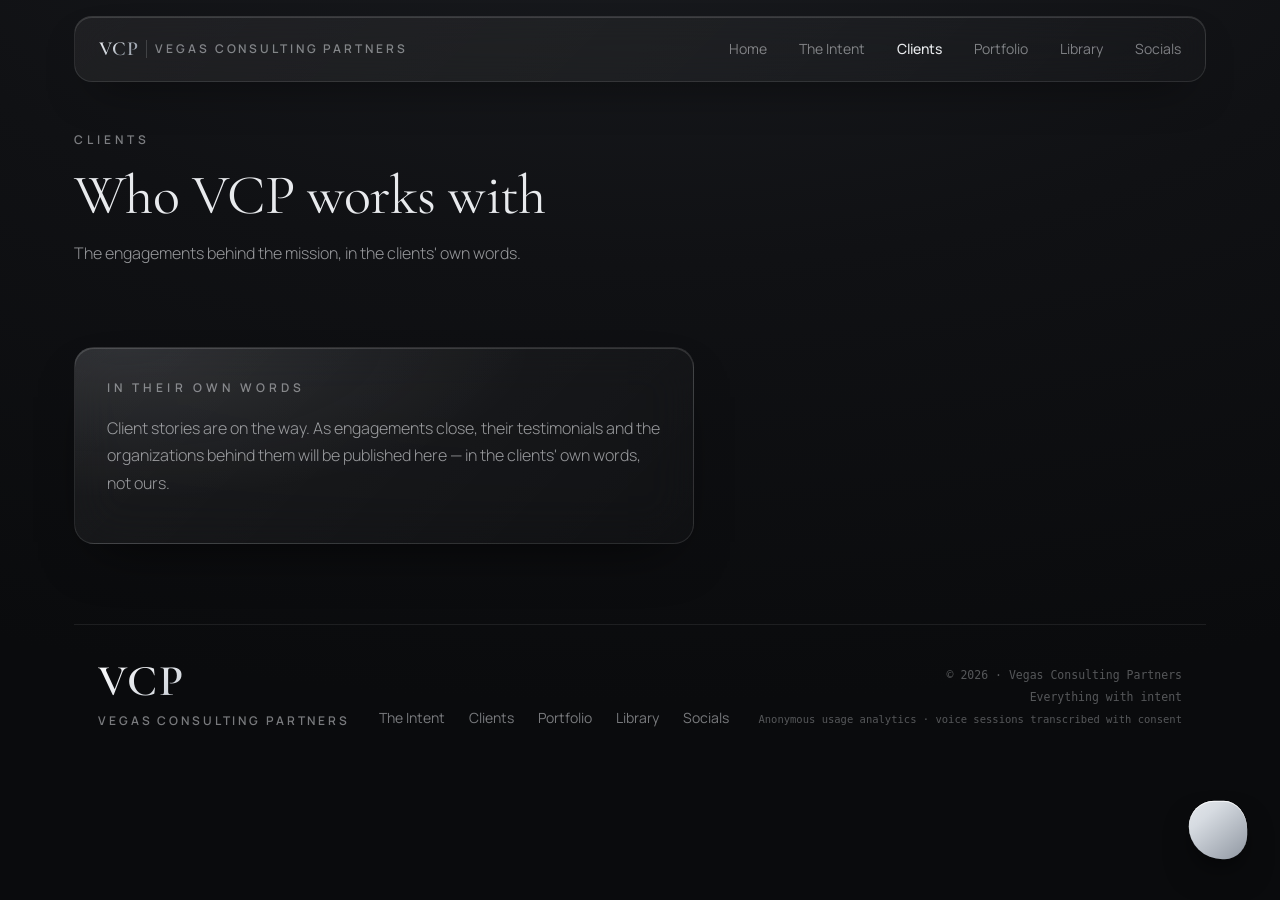
==== commit 3488cb1e: "[20001] Clear placeholders from Library + Clients; graceful empty states Library: - data/papers.json" ====
--- a/clients.html
+++ b/clients.html
@@ -20,36 +20,9 @@
   /* Clients page layout only — components live in css/components.css */
   .clients-header { margin-bottom: var(--space-7); max-width: 62ch; padding-top: var(--space-6); }
   .clients-section { margin-bottom: var(--space-7); }
-  .clients-testimonials {
-    display: grid;
-    grid-template-columns: repeat(2, 1fr);
-    gap: var(--space-4);
-  }
-  .clients-roster {
-    display: grid;
-    grid-template-columns: repeat(4, 1fr);
-    gap: var(--space-4);
-  }
-  .clients-roster__tile {
-    display: flex;
-    align-items: center;
-    justify-content: center;
-    min-height: 96px;
-    padding: var(--space-4);
-    border: 1px solid var(--line);
-    border-radius: var(--radius);
-    background: var(--glass-bg);
-    text-align: center;
-  }
-  .placeholder-note {
-    font-family: var(--font-mono);
-    font-size: var(--fs-12);
-    color: var(--text-faint);
-    letter-spacing: 0.1em;
-  }
+  .clients-empty { max-width: 62ch; }
+  .clients-empty p:last-child { color: var(--text-soft); }
   @media (max-width: 900px) {
-    .clients-testimonials { grid-template-columns: 1fr; }
-    .clients-roster { grid-template-columns: repeat(2, 1fr); }
     h1 { font-size: var(--fs-56); }
   }
 </style>
@@ -81,57 +54,18 @@
 
 <main>
 
-  <!-- ============================================================
-       PLACEHOLDER CONTENT NOTICE (issue #110)
-       This page ships as a Clients shell. The testimonials and the
-       client roster below are placeholders marked
-       "[placeholder — client content]"; Jose supplies the real
-       quotes, names, and logos in a follow-up.
-       ============================================================ -->
-
   <!-- ============ HEADER ============ -->
   <header class="clients-header">
     <p class="label-caps label-caps--wide">Clients</p>
     <h1 style="font-size: var(--fs-56); margin-top: var(--space-3);">Who VCP works with</h1>
-    <p>The engagements behind the mission, in the clients' own words. <span class="placeholder-note">[placeholder — client content]</span></p>
+    <p>The engagements behind the mission, in the clients' own words.</p>
   </header>
 
-  <!-- ============ TESTIMONIALS ============ -->
-  <section class="clients-section" aria-label="Client testimonials">
-    <div class="vcp-section-heading">
-      <span class="vcp-section-heading__num">01</span>
-      <h2>Testimonials</h2>
-      <hr class="vcp-section-heading__rule">
-    </div>
-    <div class="clients-testimonials">
-      <article class="vcp-card">
-        <div class="vcp-card__body">
-          <blockquote class="vcp-quote" style="margin-top: 0;">"A placeholder testimonial — the kind of result a client would describe once the work speaks for itself." <span class="placeholder-note">[placeholder — client content]</span></blockquote>
-          <p style="font-size: var(--fs-14); color: var(--text-soft); margin: var(--space-4) 0 0;">Client name — Role, Company <span class="placeholder-note">[placeholder]</span></p>
-        </div>
-      </article>
-      <article class="vcp-card">
-        <div class="vcp-card__body">
-          <blockquote class="vcp-quote" style="margin-top: 0;">"A second placeholder testimonial, held here so the layout reads true before real quotes arrive." <span class="placeholder-note">[placeholder — client content]</span></blockquote>
-          <p style="font-size: var(--fs-14); color: var(--text-soft); margin: var(--space-4) 0 0;">Client name — Role, Company <span class="placeholder-note">[placeholder]</span></p>
-        </div>
-      </article>
-    </div>
-  </section>
-
-  <!-- ============ CLIENT ROSTER ============ -->
-  <section class="clients-section" aria-label="Client roster">
-    <div class="vcp-section-heading">
-      <span class="vcp-section-heading__num">02</span>
-      <h2>The roster</h2>
-      <hr class="vcp-section-heading__rule">
-    </div>
-    <p style="max-width: 62ch; margin-bottom: var(--space-5);">The organizations VCP works alongside. <span class="placeholder-note">[placeholder — client content: logos or names]</span></p>
-    <div class="clients-roster">
-      <div class="clients-roster__tile"><span class="label-caps">Client<br>[placeholder]</span></div>
-      <div class="clients-roster__tile"><span class="label-caps">Client<br>[placeholder]</span></div>
-      <div class="clients-roster__tile"><span class="label-caps">Client<br>[placeholder]</span></div>
-      <div class="clients-roster__tile"><span class="label-caps">Client<br>[placeholder]</span></div>
+  <!-- ============ COMING SOON ============ -->
+  <section class="clients-section" aria-label="Client stories">
+    <div class="vcp-panel clients-empty">
+      <p class="label-caps label-caps--wide vcp-panel__label">In their own words</p>
+      <p>Client stories are on the way. As engagements close, their testimonials and the organizations behind them will be published here — in the clients' own words, not ours.</p>
     </div>
   </section>
 
--- a/css/components.css
+++ b/css/components.css
@@ -1325,28 +1325,30 @@
 /* ── Page fade transition (issue #107) ──────────────────────────────
    Replaces the Penrose loader. Non-nav internal navigation (and nav
    repeat visits) cross-fade through a short scrim veil; first visits
-   still play the title dip above (html.vcp-dip). js/page-fade.js
-   drives these classes. Under prefers-reduced-motion navigation is
-   native and immediate. */
-/* The veil element. On the DESTINATION the pre-paint snippet stamps
-   html.vcp-fade so the page starts fully veiled; --reveal fades it away.
-   On the ORIGIN it starts transparent and --out fades it up. */
+   still play the title dip above (html.vcp-dip). js/page-dip.js drives
+   these classes. Under prefers-reduced-motion navigation is native and
+   immediate. */
+/* The veil element. It defaults to transparent (opacity 0); the two
+   sides drive it in opposite directions:
+   - ORIGIN: js/page-dip.js adds .vcp-fade then .vcp-fade--out on the next
+     frame → veil fades UP over the leaving page.
+   - DESTINATION: the pre-paint snippet stamps .vcp-fade--in so the page
+     starts fully veiled; .vcp-fade--reveal drops it back to 0 → veil
+     fades AWAY on the arriving page. */
 html.vcp-fade::before {
   content: '';
   position: fixed;
   inset: 0;
   z-index: 9000;
   background: var(--scrim);
-  opacity: 1;
+  opacity: 0;
   pointer-events: none;
   transition: opacity var(--dur-med) var(--ease);
 }
 
-/* Origin side: js/page-fade.js adds .vcp-fade (veil transparent) then, on
-   the next frame, .vcp-fade--out to transition the veil up before leaving. */
-html.vcp-fade:not(.vcp-fade--out):not(.vcp-fade--reveal)::before { opacity: 0; }
-
-/* Destination side: .vcp-fade--reveal lifts the pre-paint veil. */
+/* Origin veil up; destination veil starts up and is lifted by --reveal. */
+html.vcp-fade--out::before,
+html.vcp-fade--in::before { opacity: 1; }
 html.vcp-fade--reveal::before { opacity: 0; }
 
 @media (prefers-reduced-motion: reduce) {
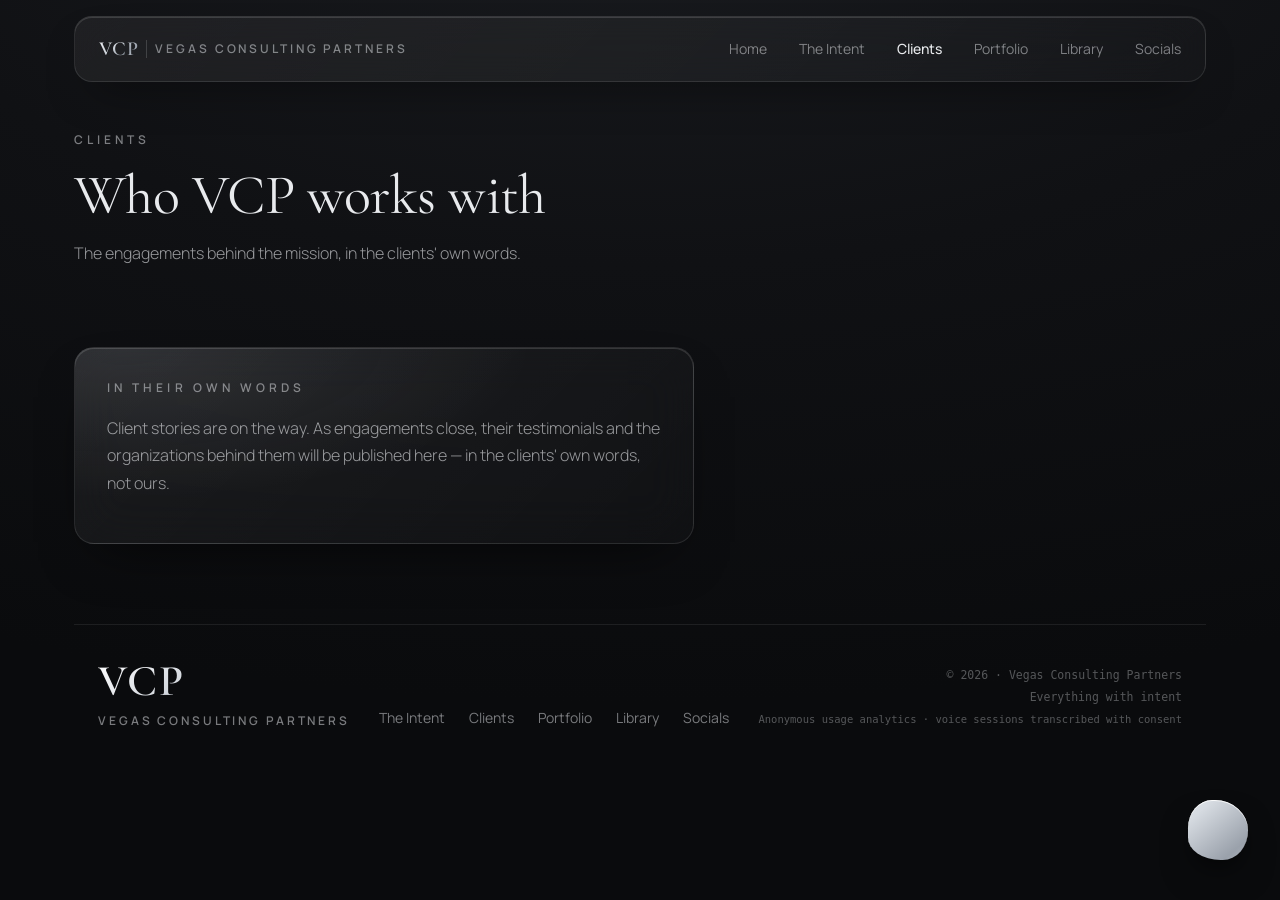
==== commit ea0d697d: "Strip Penrose loader from clients.html (rebase onto main) main renamed Research → Clients (#111), ad" ====
--- a/clients.html
+++ b/clients.html
@@ -15,7 +15,7 @@
 <link rel="stylesheet" href="css/base.css">
 <link rel="stylesheet" href="css/components.css">
 <script>/* title-dip pre-paint (issue #57): show overlay before first paint */(function(){try{var t=sessionStorage.getItem('vcp-dip-title');if(t&&!matchMedia('(prefers-reduced-motion: reduce)').matches){var r=document.documentElement;r.setAttribute('data-dip-title',t);r.className+=' vcp-dip vcp-dip--hold';}}catch(e){}})();</script>
-<script>/* penrose-loader pre-paint (issue #71): veil before first paint */(function(){try{if(sessionStorage.getItem('vcp-loader')&&!matchMedia('(prefers-reduced-motion: reduce)').matches){document.documentElement.className+=' vcp-loading';}}catch(e){}})();</script>
+<script>/* page-fade pre-paint (issue #107): veil before first paint */(function(){try{if(sessionStorage.getItem("vcp-fade")&&!matchMedia("(prefers-reduced-motion: reduce)").matches){document.documentElement.className+=" vcp-fade vcp-fade--in";}}catch(e){}})();</script>
 <style>
   /* Clients page layout only — components live in css/components.css */
   .clients-header { margin-bottom: var(--space-7); max-width: 62ch; padding-top: var(--space-6); }
@@ -90,7 +90,6 @@
 
 <script defer src="js/nav.js"></script>
 <script defer src="js/page-dip.js"></script>
-<script defer src="js/page-loader.js"></script>
 <script defer src="js/telemetry.js"></script>
 
 <!-- ============ VOICE FEEDBACK WIDGET (issue #43) ============ -->
